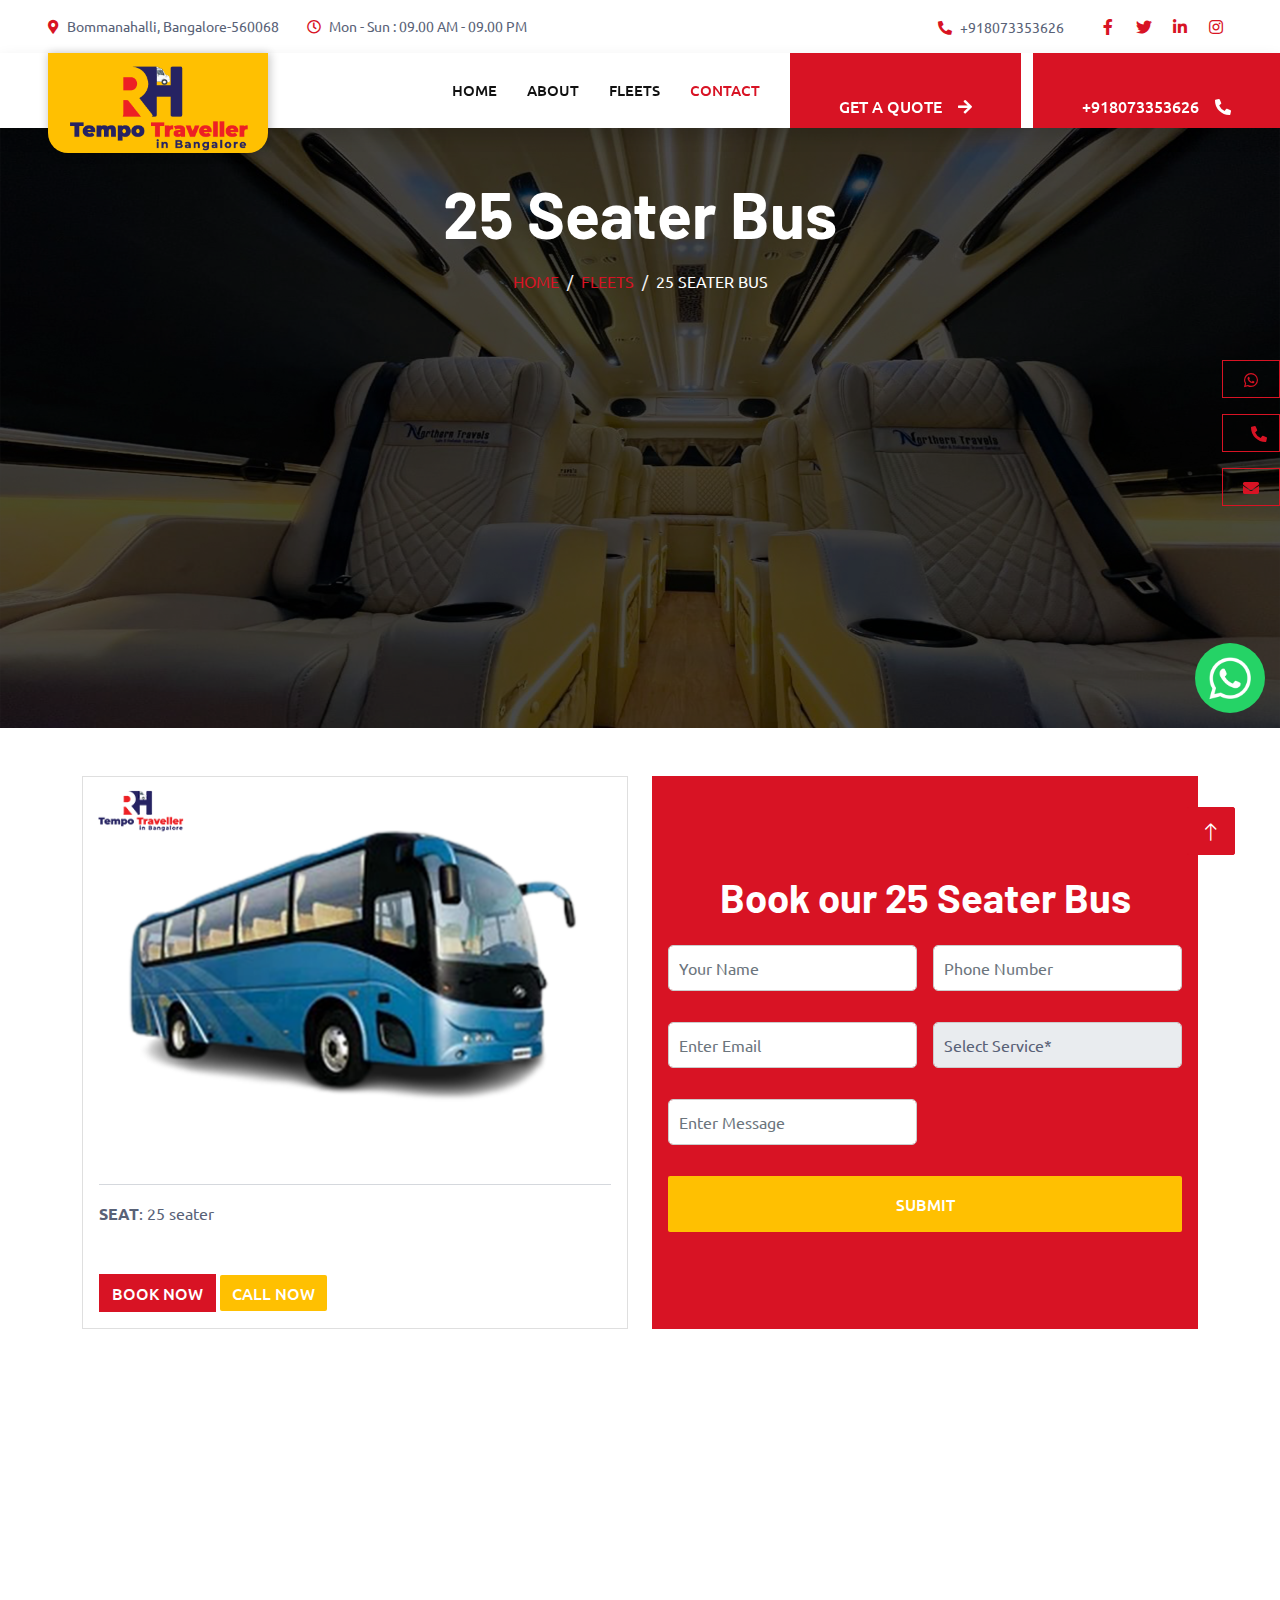
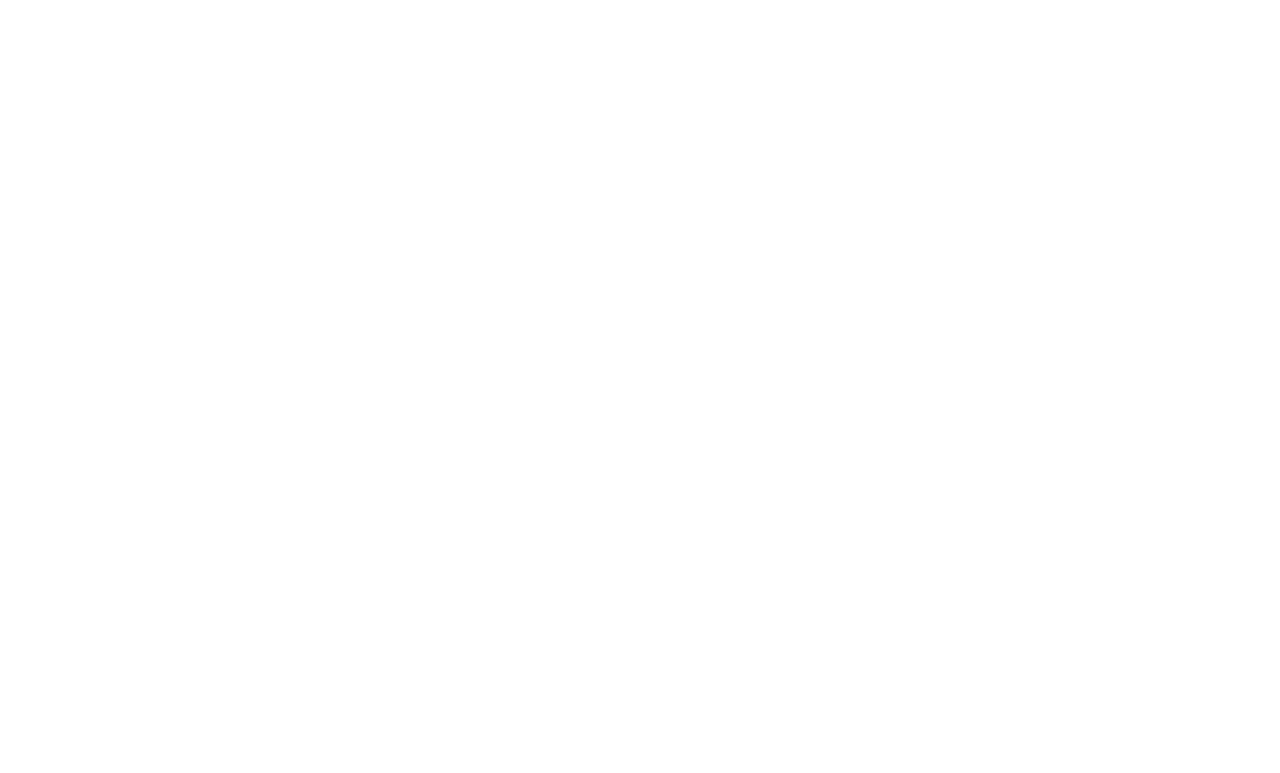
==== 25seater.html @ cedbb975 "uploded" ====
<!DOCTYPE html>
<html lang="en">

<head>
    <meta charset="utf-8">
    <title>CarServ - Car Repair HTML Template</title>
    <meta content="width=device-width, initial-scale=1.0" name="viewport">
    <meta content="" name="keywords">
    <meta content="" name="description">

    <!-- Favicon -->
    <link href="img/favicon.ico" rel="icon">

    <!-- Google Web Fonts -->
    <link rel="preconnect" href="https://fonts.googleapis.com">
    <link rel="preconnect" href="https://fonts.gstatic.com" crossorigin>
    <link href="https://fonts.googleapis.com/css2?family=Barlow:wght@600;700&family=Ubuntu:wght@400;500&display=swap" rel="stylesheet"> 

    <!-- Icon Font Stylesheet -->
    <link href="https://cdnjs.cloudflare.com/ajax/libs/font-awesome/5.10.0/css/all.min.css" rel="stylesheet">
    <link href="https://cdn.jsdelivr.net/npm/bootstrap-icons@1.4.1/font/bootstrap-icons.css" rel="stylesheet">

    <!-- Libraries Stylesheet -->
    <link href="lib/animate/animate.min.css" rel="stylesheet">
    <link href="lib/owlcarousel/assets/owl.carousel.min.css" rel="stylesheet">
    <link href="lib/tempusdominus/css/tempusdominus-bootstrap-4.min.css" rel="stylesheet" />

    <!-- Customized Bootstrap Stylesheet -->
    <link href="css/bootstrap.min.css" rel="stylesheet">

    <!-- Template Stylesheet -->
    <link href="css/style.css" rel="stylesheet">
   
</head>

<body>
    <!-- Spinner Start -->
    <div id="spinner" class="show bg-white position-fixed translate-middle w-100 vh-100 top-50 start-50 d-flex align-items-center justify-content-center">
        <div class="spinner-border text-primary" style="width: 3rem; height: 3rem;" role="status">
            <span class="sr-only">Loading...</span>
        </div>
    </div>
    <!-- Spinner End -->
    <div class="right_menu">  
        <div class="social-link dark">
         <a href="https://wa.me/+918073353626" class="btn btn-outline-dark btn-social">
            <i class="fab fa-whatsapp"></i>
             <span class="mobile_show">WhatsApp</span></a> 
             <a href="tel:(+91)8073353626" class="btn btn-outline-dark btn-social">
                <i class="fa fa-phone-alt ms-3"></i>
                 <span class="mobile_show">Call </span></a>
                  <a href="mailto:info@tempotravellerinbangalore.in" target="_blank" class="btn btn-outline-dark btn-social"> 
                    <i class="fa fa-envelope"></i>
                     <span class="mobile_show">Get Quote </span></a> 
                    </div> 
                </div>
        <!-- Spinner End -->
        <div class="chat-icon">
            <a href="https://wa.me/+918073353626">
           <img src="img/whatsapp.png" class="icon" width="70px;" style="border-radius: 50%;">
            </a>
        </div>
    
        <!-- Topbar Start -->
        <div class="container-fluid bg-light p-0">
            <div class="row gx-0 d-none d-lg-flex">
                <div class="col-lg-7 px-5 text-start">
                    <div class="h-100 d-inline-flex align-items-center py-3 me-4">
                        <small class="fa fa-map-marker-alt text-primary me-2"></small>
                        <small>Bommanahalli, Bangalore-560068</small>
                    </div>
                    <div class="h-100 d-inline-flex align-items-center py-3">
                        <small class="far fa-clock text-primary me-2"></small>
                        <small>Mon - Sun : 09.00 AM - 09.00 PM</small>
                    </div>
                </div>
                <div class="col-lg-5 px-5 text-end">
                    <div class="h-100 d-inline-flex align-items-center py-3 me-4">
                        <small class="fa fa-phone-alt text-primary me-2"></small>
                        <small>+918073353626</small>
                    </div>
                    <div class="h-100 d-inline-flex align-items-center">
                        <a class="btn btn-sm-square bg-white text-primary me-1" href=""><i class="fab fa-facebook-f"></i></a>
                        <a class="btn btn-sm-square bg-white text-primary me-1" href=""><i class="fab fa-twitter"></i></a>
                        <a class="btn btn-sm-square bg-white text-primary me-1" href=""><i class="fab fa-linkedin-in"></i></a>
                        <a class="btn btn-sm-square bg-white text-primary me-0" href=""><i class="fab fa-instagram"></i></a>
                    </div>
                </div>
            </div>
        </div>
        <!-- Topbar End -->
    
    
        <!-- Navbar Start -->
        <nav class="navbar navbar-expand-lg bg-white navbar-light shadow sticky-top p-0">
            <a href="index.html" class="navbar-brand d-flex align-items-center px-4 px-lg-5">
                <!-- <h2 class="m-0 text-primary"><i class="fa fa-car me-3"></i>CarServ</h2>-->
                <div class="logo"> 
                     
                        <img alt="tempo Traveller" nitro-lazy-src="img/logo.png" class=" ls-is-cached lazyloaded" decoding="async" nitro-lazy-empty="" id="MjYwMToxMjg=-1" src="img/logo.png">
                  
                         
                    </div>
            </a> 
            <button type="button" class="navbar-toggler me-4" data-bs-toggle="collapse" data-bs-target="#navbarCollapse">
                <span class="navbar-toggler-icon"></span>
            </button>
            <div class="collapse navbar-collapse" id="navbarCollapse">
                <div class="navbar-nav ms-auto p-4 p-lg-0">
                    <a href="index.html" class="nav-item nav-link">Home</a>
                    <a href="about.html" class="nav-item nav-link ">About</a>
                <a href="fleets.html" class="nav-item nav-link">Fleets</a>
                    
           
                       
                    
                    <a href="contact.html" class="nav-item nav-link active">Contact</a>
                </div>
                <a href="tel+918073353626" class="btn btn-primary py-4 px-lg-5 d-none d-lg-block">Get A Quote<i class="fa fa-arrow-right ms-3"></i></a> &nbsp;
                &nbsp;            <a href="tel+918073353626" class="btn btn-primary py-4 px-lg-5 d-none d-lg-block">+918073353626<i class="fa fa-phone-alt ms-3"></i></a>
            
            </div>
        </nav>
        <!-- Navbar End -->

    <!-- Page Header Start -->
    <div class="container-fluid page-header mb-5 p-0" style="background-image: url(img/cars/banner3.jpg);">
        <div class="container-fluid page-header-inner py-5">
            <div class="container text-center">
                <h1 class="display-3 text-white mb-3 animated slideInDown">25 Seater Bus</h1>
                <nav aria-label="breadcrumb">
                    <ol class="breadcrumb justify-content-center text-uppercase">
                        <li class="breadcrumb-item"><a href="index.html">Home</a></li>
                        <li class="breadcrumb-item"><a href="fleets.html">Fleets</a></li>
                        <li class="breadcrumb-item text-white active" aria-current="page">25 Seater Bus</li>
                    </ol>
                </nav>
            </div>
        </div>
    </div>
    <!-- Page Header End -->





<section class="space-top overflow-hidden">
    <div class="container">
        <div class="row">
            <div class="col-lg-6 col-md-6 col-sm-12">
                <div class="card">
                    <img src="img/cars/50seater.png" class="card-img-top" alt="...">
                    <div class="card-body">
                        <h2>25 Seater Bus </h2>
                     
                     <hr>
                      <p class="last_services"><b>SEAT</b>: 25 seater </p> </div>
                   
                    <div class="card-body">
                      <a href="contact.html" class="btn btn-primary">Book Now</a>
                      <a href="tel:+918073353626" class="btn btn-secondary">Call Now</a>
                    </div>
                  </div>
            </div>
            <div class="col-lg-6 col-md-6 col-sm-12">
               
                <div class="bg-primary h-100 d-flex flex-column justify-content-center text-center p-3 wow zoomIn" data-wow-delay="0.3s">
                    <h1 class="text-white mb-4">Book our 25 Seater Bus </h1>
                       <form action="send.php" method="POST">
                            <div class="row g-3">
                                <div class="form-group col-xl-6  col-lg-6 col-sm-6">
                                    <input type="text" class="form-control" name="name" id="name" placeholder="Your Name">
                                    
                                </div>
                                <div class="form-group col-xl-6 col-lg-6 col-sm-6">
                                    <input type="number" class="form-control" name="phone" id="phone"
                                        placeholder="Phone Number">
                                
                                </div>
                                   <div class="form-group col-xl-6 col-lg-6 col-sm-6">
                                    <input type="email" class="form-control" name="email" id="email"
                                        placeholder="Enter Email">
                                    
                                </div>
                              
                                <div class="form-group col-xl-6 col-lg-6 col-sm-6">
                                   <select id="service" name="service" class="form-control">
                    <option value="select"> Select Service* </option>
                    <option value="Etios">Etios </option>
                    <option value="Toyato Crysta "> Toyato Crysta </option>
                    <option value="Ertiga"> Ertiga</option>
                    <option value="Force Tempo Traveller ">Force Tempo Traveller </option>
                    <option value="MINI BUS">MINI BUS </option>
                </select>
                                  
                                </div>
                               
                                   <div class="form-group col-xl-6 col-lg-6 col-sm-6">
                                    <input type="message" class="form-control" name="message" id="message"
                                        placeholder="Enter Message">
                                  
                                </div>
                              
                                <div class="col-12">
                                    <button class="btn btn-secondary w-100 py-3" id="submit"  type="submit">Submit </button>
                                </div>
                            </div>
                        </form>
                </div>
            </div>
        </div>

        <section class="taxi-area2 p-4" data-bg-src="assets/img/bg/taxi_bg_3.jpg">
            <div class="container">
                <div class="row align-items-center justify-content-center">
                    <div class="col-xl-12 col-xxl-12 wow fadeInLeft">
                        <div class="title-area">
                            <!-- <span class="sub-title style2"><img src="assets/img/shape/title_shape_1.svg" alt="shape"><span class="sub-title2">WHY CHOOSE US</span></span> -->
                            <h2 class="sec-title">Choose the Service</h2>
                        </div>
                        <div class="taxi-tabs-wrapper">
                            <div class="nav nav-tabs taxi-tabs-tabs" id="nav-tab" role="tablist">
                                <button class="nav-link active" id="nav-step1-tab" data-bs-toggle="tab" data-bs-target="#nav-step1" type="button">Our Station charge</button>
                                <button class="nav-link" id="nav-step2-tab" data-bs-toggle="tab" data-bs-target="#nav-step2" type="button">Local Taxi Charges</button>
                                <button class="nav-link" id="nav-step3-tab" data-bs-toggle="tab" data-bs-target="#nav-step3" type="button">Terms and Conditions</button>
                                <button class="nav-link" id="nav-step4-tab" data-bs-toggle="tab" data-bs-target="#nav-step4" type="button">Specifications</button>
                            </div>
                            <div class="tab-content" id="nav-tabContent">
                                <div class="tab-pane fade active show" id="nav-step1" role="tabpanel">
                                    <div class="taxi-list">
                                        <p class="taxi-title">Out Station bus Charges</p>
                                        <div class="taxi-list_wrapper">
                                            <div class="card-body location-view-row">
                                                <table class="table table-bordered">
       <tbody>
           <tr>
               <td>Out Station Min Kilometer Per Day</td>
               <td colspan="2" style="text-align: center;">300 KM Per Day</td>
           </tr>
           <tr>
               <td style="width: 33.3333%; height: 18px;">Out Station Per Kilometer </td>
               <td style="width: 33.3333%; height: 18px; text-align: center;">NON A/C :- 34/-</td>
               <td style="width: 33.3333%; height: 18px; text-align: center;">A/C 42/-</td>
           </tr>
           <tr>
               <td style="width: 33.3333%; height: 18px;">Out Station Per Day Bata - 6:00 Am To 10:00 Pm</td>
               <td colspan="2" style="text-align: center;">600/-</td>
           </tr>
           <tr>
               <td style="width: 33.3333%; height: 18px;">Out Station Night Bata - 10:00 Pm To 6:00 Am (Optional)</td>
               <td colspan="2" style="text-align: center;">600/-</td>
           </tr>
           <tr>
               <td style="width: 33.3333%; height: 18px;">Inter State Tax</td>
               <td colspan="2" style="text-align: center;">Contact Us For Rates</td>
           </tr>
           <tr>
               <td style="width: 33.3333%; height: 18px;">Parking &amp; Toll</td>
               <td colspan="2" style="text-align: center;">Actual Extra Paid By Customer</td>
           </tr>
           <tr>
               <td style="width: 33.3333%; height: 36px; text-align: center;" colspan="3"><em><strong>Note:</strong> Mentioned Price Might Vary Depending On The Season, Increse in Fuel Prise, Weekend. Ex. : Saturday - Sunday - New Year - Deepavali Etc. (Please Confirm Rates Before Proceeding)i.e</em></td>
           </tr>
       </tbody>
   </table>
       </div>
                                        </div>
                                    </div>
                                </div>
                                <div class="tab-pane fade" id="nav-step2" role="tabpanel">
                                    <div class="taxi-list">
                                        <p class="taxi-title">Local Taxi Charges</p>
                                        <div class="taxi-list_wrapper">
                                            <div class="card-body location-view-row">
                                                <table class="table table-bordered">
                                           <thead>
                                               <tr>
                                                   <td></td>
                                                   <td style="width: 33.3333%; height: 18px; text-align: center;">NON A/C</td>
                                                   <td style="width: 33.3333%; height: 18px; text-align: center;">A/C</td>
                                               </tr>
                                           </thead>
                                           <tbody>
                                               <tr>
                                                   <td style="width: 33.3333%; height: 18px;">8 Hrs &amp; 80 kilometer</td>
                                                   <td style="width: 33.3333%; height: 18px; text-align: center;">8500/-</td>
                                                   <td style="width: 33.3333%; height: 18px; text-align: center;">10000/-</td>
                                               </tr>
                                               <tr>
                                                   <td style="width: 33.3333%; height: 18px;">Intercity Extra kilometer</td>
                                                   <td style="width: 33.3333%; height: 18px; text-align: center;">35/-</td>
                                                   <td style="width: 33.3333%; height: 18px; text-align: center;">42/-</td>
                                               </tr>
                                               <tr>
                                                   <td style="width: 33.3333%; height: 18px;">Intercity Extra Hrs</td>
                                                   <td style="width: 33.3333%; height: 18px; text-align: center;">400/-</td>
                                                   <td style="width: 33.3333%; height: 18px; text-align: center;">400/-</td>
                                               </tr>
                                               <tr>
                                                   <td style="width: 33.3333%; height: 18px;">Local Late night bata (optional) </td>
                                                   <td style="width: 33.3333%; height: 18px; text-align: center;">600/-</td>
                                                   <td style="width: 33.3333%; height: 18px; text-align: center;">600/-</td>
                                               </tr>
                                               <tr>
                                                   <td>parking &amp; Toll</td>
                                                   <td style="width: 33.3333%; height: 36px; text-align: center;" colspan="2">Actual Extra Paid By Customer</td>
                                               </tr>
                                               <tr>
                                                   <td>Airport drop / pick up / pick up &amp; drop</td>
                                                   <td style="width: 33.3333%; height: 36px; text-align: center;" colspan="2">Contact Us For Rates</td>
                                               </tr>
                                               <tr>
                                                   <td style="width: 33.3333%; height: 36px; text-align: center;" colspan="3"><em><strong>Note:</strong> Mentioned Price Might Vary Depending On The Season, Increse in Fuel Prise, Weekend. Ex. : Saturday - Sunday - New Year - Deepavali Etc. (Please Confirm Rates Before Proceeding)i.e</em></td>
                                               </tr>
                                           </tbody>
                                       </table>
                                           </div>
                                        </div>
                                    </div>
                                </div>
                                <div class="tab-pane fade" id="nav-step3" role="tabpanel">
                                    <div class="taxi-list">
                                        <p class="taxi-title">Taxi Driver is known for its gritty portrayal of urban decay and its examination of themes such as alienation, mental health, violence.</p>
                                        <div class="taxi-list_wrapper">
                                            <p class=""><strong>Parking / Toll :</strong>  Wherever Necessary Of Parking & Entering National Highway Toll Will Be Extra As Applicable .<br><br>

                                                <strong>Interstate Tax :</strong>  Our Vehicle Holds All India Permit But Crossing Karnataka State Border And Entering To Tamil Nadu / Kerala / Puducherry / Goa / Hyderabad Etc Will Be Extra As Applicable As Per Their State .<br>
                                                
                                                <strong>Driver Charges :</strong>  Driver Day Allowance And Night Driving Allowance Are Separate And Charded As Applicable By Vehicle Type.<br>
                                                
                                                <strong>Vehicle Min Km / Day :</strong> Example 1: Per Day Means 1 Calendar Day 12am To 11:59pm ,1 Day Min 300 Km / Day Will Be Charged ,<br>
                                                <strong>Example 2 : 2 </strong> Days Means 600 Km Will Be Charged This 600 Km Can Be Used Within 2 Days Average Or Els 600 Km Will Be Compulsory Charged.<br>
                                                
                                                <strong> One Way Drop :</strong> One Way Drop Always Will Be Billed As Round Trip Only .example Bangalore To Mysore One Way Drop Is 150 Km But This Will Be Billed For 300 Km I.e. ( Optional Discounts Might Applicable)<br>
                                                
                                                <strong>Km Billing :</strong> Kilometers Will Be Charged From Garage To Garage In Some Cases Will Be Billed Point To Point.</p>
                        
                                        </div>
                                    </div>
                                </div>
                                <div class="tab-pane fade" id="nav-step4" role="tabpanel">
                                    <div class="taxi-list">
                                        <div class="taxi-list_wrapper">
                                           
                                               
                                            <h5 class="mb-20">Features</h5><br>
                                                <div class="checklist style2">
                                                    <ul>
                                                        <li>Music System
                                                           </li>
                                                        <li>Video Player</li>
                                                        <li>Usb / Aux</li>
                                                        <li> Gprs Enabled Vehicle</li>
                                                        <li> Mobile Charger</li><br>
                                                        <h5 class="mb-20">Features Drivers</h5><br>
                                                        <li>Outstation driving experts
                                                      
                                                        </li>
                                                     <li> Rto Verified Driver's</li>
                                                     <li>Expert & Travel Guide</li>
                                                     <li> Valid License & Display Card</li>
                                                     <li> Multiple Language Speaking Driver's</li>
                                                     <br>
                                                        <h5 class="mb-20">Payment Options</h5><br>
                                                        <li>Cash
                                                </li>
                                                     <li> Bank transfer</li>
                                                     <li>Google pay</li>
                                                     <li> Phone payment</li>
                                                     <li> Amazon pay</li>
                                                     <li>Credit card or Debit Card</li>
                                                    </ul>
                                                </div>
                                        
                                        </div>
                                    </div>
                                </div>
    
                            </div>
                        </div>
                    </div>
                    
                </div>
            </div>
        </section>






    </div>
</section>


    <!-- Footer Start -->
    <div class="container-fluid bg-dark text-light footer pt-5 mt-5 wow fadeIn" data-wow-delay="0.1s">
        <div class="container">
            <div class="row g-5">
                <div class="col-lg-3 col-md-6">
                    <h4 class="text-light mb-4">Address</h4>
                    <p class="mb-2"><i class="fa fa-map-marker-alt me-3"></i>#126/A K.No.396, 10th Cross Near Muneshwara Temple, Bandepalya, Bommanahalli, Bangalore-560068</p>
                    <p class="mb-2"><i class="fa fa-phone-alt me-3"></i><a href="tel:(+91)8073353626">+91 8073353626</a></p>
                    <p class="mb-2"><i class="fa fa-envelope me-3"></i> <a href="mailto:info@tempotravellerinbangalore.in">info@tempotravellerinbangalore.com</a></p>
                    <div class="d-flex pt-2">
                        <a class="btn btn-outline-light btn-social" href=""><i class="fab fa-twitter"></i></a>
                        <a class="btn btn-outline-light btn-social" href=""><i class="fab fa-facebook-f"></i></a>
                        <a class="btn btn-outline-light btn-social" href=""><i class="fab fa-youtube"></i></a>
                        <a class="btn btn-outline-light btn-social" href=""><i class="fab fa-linkedin-in"></i></a>
                    </div>
                </div>
                <div class="col-lg-3 col-md-6">
                    <h4 class="text-light mb-4">Opening Hours</h4>
                    <h6 class="text-light">Monday - Sunday:</h6>
                    <p class="mb-4">09.00 AM - 10.00 PM</p>
                   
                </div>
                <div class="col-lg-3 col-md-6">
                    <h4 class="text-light mb-4">Company</h4>
                    <a class="btn btn-link" href="home.html">Home </a>
                    <a class="btn btn-link" href="about.html">About Us</a>
                    <a class="btn btn-link" href="fleets.html">Fleets</a>
                    <a class="btn btn-link" href="home.html">Destination</a>
                    <a class="btn btn-link" href="contact.html">Contact Us</a>
                </div>
                <div class="col-lg-3 col-md-6">
                    <h4 class="text-light mb-4">Newsletter</h4>
                    <p>Recieve Daily updates from Us</p>
                    <div class="position-relative mx-auto" style="max-width: 400px;">
                        <input class="form-control border-0 w-100 py-3 ps-4 pe-5" type="text" placeholder="Your email">
                        <button type="button" class="btn btn-primary py-2 position-absolute top-0 end-0 mt-2 me-2">SignUp</button>
                    </div>
                </div>
            </div>
        </div>
        <div class="container">
            <div class="copyright">
                <div class="row">
                    <div class="col-md-12 text-center text-md-start mb-3 mb-md-0">
                        &copy; All Right Reserved.

                        <!--/*** This template is free as long as you keep the footer author’s credit link/attribution link/backlink. If you'd like to use the template without the footer author’s credit link/attribution link/backlink, you can purchase the Credit Removal License from "https://htmlcodex.com/credit-removal". Thank you for your support. ***/-->
                        Designed By  <a class="border-bottom" href="www.brightads.in">Tempo traveller in bangalore</a> 
                    </div>
                   
                </div>
            </div>
        </div>
    </div>
    <!-- Footer End -->
 <!-- Back to Top -->
 <a href="#" class="btn btn-lg btn-primary btn-lg-square back-to-top"><i class="bi bi-arrow-up"></i></a>


 <!-- JavaScript Libraries -->
 <script src="https://code.jquery.com/jquery-3.4.1.min.js"></script>
 <script src="https://cdn.jsdelivr.net/npm/bootstrap@5.0.0/dist/js/bootstrap.bundle.min.js"></script>
 <script src="lib/wow/wow.min.js"></script>
 <script src="lib/easing/easing.min.js"></script>
 <script src="lib/waypoints/waypoints.min.js"></script>
 <script src="lib/counterup/counterup.min.js"></script>
 <script src="lib/owlcarousel/owl.carousel.min.js"></script>
 <script src="lib/tempusdominus/js/moment.min.js"></script>
 <script src="lib/tempusdominus/js/moment-timezone.min.js"></script>
 <script src="lib/tempusdominus/js/tempusdominus-bootstrap-4.min.js"></script>

 <!-- Template Javascript -->
 <script src="js/main.js"></script>
</body>

</html>
---- css/style.css ----
/********** Template CSS **********/
:root {
    --primary: #D81324;
    --secondary: #ffc001;
    --light: #F2F2F2;
    --dark: #111111;
}

.fw-medium {
    font-weight: 600 !important;
}

.back-to-top {
    position: fixed;
    display: none;
    right: 45px;
    bottom: 45px;
    z-index: 99;
}


/*** Spinner ***/
#spinner {
    opacity: 0;
    visibility: hidden;
    transition: opacity .5s ease-out, visibility 0s linear .5s;
    z-index: 99999;
}

#spinner.show {
    transition: opacity .5s ease-out, visibility 0s linear 0s;
    visibility: visible;
    opacity: 1;
}


/*** Button ***/
.btn {
    font-weight: 500;
    text-transform: uppercase;
    transition: .5s;
}

.btn.btn-primary,
.btn.btn-secondary {
    color: #FFFFFF;
}

.btn-square {
    width: 38px;
    height: 36px;
}

.btn-sm-square {
    width: 32px;
    height: 32px;
}

.btn-lg-square {
    width: 48px;
    height: 48px;
}

.btn-square,
.btn-sm-square,
.btn-lg-square {
    padding: 0;
    display: flex;
    align-items: center;
    justify-content: center;
    font-weight: normal;
    border-radius: 2px;
}


/*** Navbar ***/
.navbar .dropdown-toggle::after {
    border: none;
    content: "\f107";
    font-family: "Font Awesome 5 Free";
    font-weight: 900;
    vertical-align: middle;
    margin-left: 8px;
}

.navbar-light .navbar-nav .nav-link {
    margin-right: 30px;
    padding: 25px 0;
    color: #FFFFFF;
    font-size: 15px;
    text-transform: uppercase;
    outline: none;
}

.navbar-light .navbar-nav .nav-link:hover,
.navbar-light .navbar-nav .nav-link.active {
    color: var(--primary);
}

@media (max-width: 991.98px) {
    .navbar-light .navbar-nav .nav-link  {
        margin-right: 0;
        padding: 10px 0;
    }

    .navbar-light .navbar-nav {
        border-top: 1px solid #EEEEEE;
    }
}

.navbar-light .navbar-brand,
.navbar-light a.btn {
    height: 75px;
}

.navbar-light .navbar-nav .nav-link {
    color: var(--dark);
    font-weight: 500;
}

.navbar-light.sticky-top {
    top: -100px;
    transition: .5s;
}

@media (min-width: 992px) {
    .navbar .nav-item .dropdown-menu {
        display: block;
        border: none;
        margin-top: 10;
        top: 150%;
        opacity: 0;
        visibility: hidden;
        transition: .5s;
    }

    .navbar .nav-item:hover .dropdown-menu {
        top: 100%;
        visibility: visible;
        transition: .5s;
        opacity: 1;
    }
}


/*** Header ***/
.carousel-caption {
    top: 0;
    left: 0;
    right: 0;
    bottom: 0;
    background: rgba(0, 0, 0, .7);
    z-index: 1;
}

.carousel-control-prev,
.carousel-control-next {
    width: 10%;
}

.carousel-control-prev-icon,
.carousel-control-next-icon {
    width: 3rem;
    height: 3rem;
}

@media (max-width: 768px) {
    #header-carousel .carousel-item {
        position: relative;
        min-height: 450px;
    }
    
    #header-carousel .carousel-item img {
        position: absolute;
        width: 100%;
        height: 100%;
        object-fit: cover;
    }
}

.page-header {
    background-position: center center;
    background-repeat: no-repeat;
    background-size: cover;
    height: 600px;
}

.page-header-inner {
    background: rgba(0, 0, 0, .7);
    height: 600px;
}

.breadcrumb-item + .breadcrumb-item::before {
    color: var(--light);
}


/*** Facts ***/
.fact {
    background: linear-gradient(rgba(0, 0, 0, .7), rgba(0, 0, 0, .7)), url(../img/cars/Background_temp.jpeg);
    background-position: center center;
    background-repeat: no-repeat;
    background-size: cover;
}


/*** Service ***/
.service .nav .nav-link {
    background: var(--light);
    transition: .5s;
    border-radius: 50px;
}

.service .nav .nav-link.active {
    background: var(--primary);
}

.service .nav .nav-link.active h4 {
    color: #FFFFFF !important;
}


/*** Booking ***/
.booking {
    background: linear-gradient(rgba(0, 0, 0, .7), rgba(0, 0, 0, .7)), url(../img/Untitled-4.png) center center no-repeat;
    background-size: cover;
}

.bootstrap-datetimepicker-widget.bottom {
    top: auto !important;
}

.bootstrap-datetimepicker-widget .table * {
    border-bottom-width: 0px;
}

.bootstrap-datetimepicker-widget .table th {
    font-weight: 500;
}

.bootstrap-datetimepicker-widget.dropdown-menu {
    padding: 10px;
    border-radius: 2px;
}

.bootstrap-datetimepicker-widget table td.active,
.bootstrap-datetimepicker-widget table td.active:hover {
    background: var(--primary);
}

.bootstrap-datetimepicker-widget table td.today::before {
    border-bottom-color: var(--primary);
}


/*** Team ***/
.team-item .team-overlay {
    display: flex;
    align-items: center;
    justify-content: center;
    background: var(--primary);
    transform: scale(0);
    transition: .5s;
}

.team-item:hover .team-overlay {
    transform: scale(1);
}

.team-item .team-overlay .btn {
    color: var(--primary);
    background: #FFFFFF;
}

.team-item .team-overlay .btn:hover {
    color: #FFFFFF;
    background: var(--secondary)
}


/*** Testimonial ***/
.testimonial-carousel .owl-item .testimonial-text,
.testimonial-carousel .owl-item.center .testimonial-text * {
    transition: .5s;
}

.testimonial-carousel .owl-item.center .testimonial-text {
    background: var(--primary) !important;
}

.testimonial-carousel .owl-item.center .testimonial-text * {
    color: #FFFFFF !important;
}

.testimonial-carousel .owl-dots {
    margin-top: 24px;
    display: flex;
    align-items: flex-end;
    justify-content: center;
}

.testimonial-carousel .owl-dot {
    position: relative;
    display: inline-block;
    margin: 0 5px;
    width: 15px;
    height: 15px;
    border: 1px solid #CCCCCC;
    transition: .5s;
}

.testimonial-carousel .owl-dot.active {
    background: var(--primary);
    border-color: var(--primary);
}


/*** Footer ***/
.footer {
    background: linear-gradient(rgba(0, 0, 0, .9), rgba(0, 0, 0, .9)), url(../img/bg.jpg) center center no-repeat;
    background-size: cover;
}

.footer .btn.btn-social {
    margin-right: 5px;
    width: 35px;
    height: 35px;
    display: flex;
    align-items: center;
    justify-content: center;
    color: var(--light);
    border: 1px solid #FFFFFF;
    border-radius: 35px;
    transition: .3s;
}

.footer .btn.btn-social:hover {
    color: var(--primary);
}

.footer .btn.btn-link {
    display: block;
    margin-bottom: 5px;
    padding: 0;
    text-align: left;
    color: #FFFFFF;
    font-size: 15px;
    font-weight: normal;
    text-transform: capitalize;
    transition: .3s;
}

.footer .btn.btn-link::before {
    position: relative;
    content: "\f105";
    font-family: "Font Awesome 5 Free";
    font-weight: 900;
    margin-right: 10px;
}

.footer .btn.btn-link:hover {
    letter-spacing: 1px;
    box-shadow: none;
}

.footer .copyright {
    padding: 25px 0;
    font-size: 15px;
    border-top: 1px solid rgba(256, 256, 256, .1);
}

.footer .copyright a {
    color: var(--light);
}

.footer .footer-menu a {
    margin-right: 15px;
    padding-right: 15px;
    border-right: 1px solid rgba(255, 255, 255, .3);
}

.footer .footer-menu a:last-child {
    margin-right: 0;
    padding-right: 0;
    border-right: none;
}



.vc_column_container {
    padding-left: 0;
    padding-right: 0;
}

@media (min-width: 768px){


.vc_col-sm-12 {
    width: 100%;
}
}
@media (min-width: 768px){


.vc_col-sm-12, .vc_col-sm-6 {
    float: left;
}
}
.vc_col-sm-12, .vc_col-sm-6 {
    position: relative;
    min-height: 1px;
    padding-left: 15px;
    padding-right: 15px;
    -webkit-box-sizing: border-box;
    -moz-box-sizing: border-box;
    box-sizing: border-box;
}
.vc_column_container {
    width: 100%;
}
.vc_column_container>.vc_column-inner {
    box-sizing: border-box;
    padding-left: 15px;
    padding-right: 15px;
    width: 100%;
}
.wpb_content_element {
    margin-bottom: 35px;
}
.wpb_text_column :last-child, .wpb_text_column p:last-child {
    margin-bottom: 0;
}


.wpb_text_column :last-child, .wpb_text_column p:last-child {
    margin-bottom: 0;
}
.external_links {
    margin: 20px auto;
}
.external_links {
  
    flex-wrap: wrap;
}
.wpb_text_column :last-child, .wpb_text_column p:last-child {
    margin-bottom: 0;
}

.external_links ul {
    min-width: 33%;
    text-align: left;
    margin-bottom: 40px;
}
.wpb_text_column ul {
    padding-left: 10px;
}
.new_uls {
    display: flex;
    gap: 20px;
    flex-wrap: wrap;
}
ul {
    padding-left: 0;
    list-style: none;
    margin-bottom: 20px;
}
ul {
    margin-top: 0;
    margin-bottom: 10px;
}
ul {
    box-sizing: border-box;
}
.wpb_text_column ul li {
    list-style: circle !important;
    margin: 10px auto;
}

.listings li, .wpb_wrapper li {
    padding-left: 0;
}
.listings li, .wpb_wrapper li {
    list-style: none !important;
    background: url(https://beta.urbancruise.in/wp-content/uploads/2022/03/13491_check_confirm_ok_yes_icon.png);
    background-position: left top 10px;
    background-repeat: no-repeat;
    padding-left: 40px;
    background-size: 18px;
    margin-bottom: 10px !important;
}
.new_uls li {
    transform: scale(1);
    animation: 2s ease-in 0;
}
.new_uls li {
    display: flex;
    flex-direction: column;
    align-content: center;
    justify-content: flex-end;
}
.new_uls li {
    flex: 0 1 17%;
    justify-content: center;
    justify-content: space-between;
    align-content: center;
    background: rgba(255,255,255,.4);
    text-align: center;
    padding: 4px;
    border-radius: 8px;
    text-transform: uppercase;
    display: flex;
    box-shadow: 1px 1px 1px 1px #73d700;
}
.wpb_text_column :last-child, .wpb_text_column p:last-child {
    margin-bottom: 0;
}

.external_links ul li a {
    color: #707070 !important;
}


.new_uls li img {
    max-width: 80px;
    display: block;
    margin: auto;
}

.right_menu div {
    display: flex;
    gap: 16px;
}

.right_menu {
    float: right;
    display: flex;
    flex-direction: column;
    justify-content: center;
    align-items: center;
    z-index: 9999;
}
.right_menu .social-link.dark {
    position: fixed;
    right: 0px;
    top: 40%;
    display: flex;
    flex-wrap: wrap;
    flex-direction: column;
}

.mobile_show{
    display: none;
}
@media (max-width:640px) {
    .mobile_show{
        display: contents;
    }
}


@media (max-width: 640px){
.right_menu .social-link.dark {
    gap: 0px !important;
}}
@media (max-width: 640px){
.right_menu .social-link.dark {
    display: flex;
    flex-direction: row;
    justify-content: center;
    align-content: center !important;
    position: relative !important;
}}
@media (max-width: 640px){
.right_menu .social-link.dark {
    display: flex;
    flex-direction: row;
    justify-content: center;
    align-content: center !important;
    position: relative !important;
}}
@media (max-width: 640px){
.right_menu .social-link.dark {
    display: flex;
    justify-content: center;
    align-content: center;
    gap: 20px;
}}

@media (max-width: 640px){
.right_menu .social-link.dark {
    gap: 15px !important;
    border-left: solid 0px #fff;
}}
@media (max-width: 640px){
html .header.fixed div {
    background: transparent;
    height: auto !important;
}}

@media (max-width: 640px){
.right_menu {
    background: #ffc001;
    flex-direction: row;
    width: 100% !important;
    padding: 10px !important;
}}

@media (max-width: 640px){
.right_menu {
    position: fixed !important;
    bottom: 0 !important;
    left: 0 !important;
    z-index: 100000000000000000 !important;
    display: block !important;
}}

.chat-icon {
    /* background-color: #25d366; */
    color: #fff;
   width:100px;
   height: 60px;
    border-radius: 10%;
    align-items: center;
    justify-content: center;
    display: flex;
   cursor: pointer;
    position: fixed;
    right: 0px;
    top: 72%;
    animation: bounce 1.5s infinite;
    z-index: 999;
    flex-wrap: wrap;
flex-direction: column;
}

/* Animation for the chat icon */
@keyframes bounce {
    0%, 20%, 50%, 80%, 100% {
        transform: translateY(0);
    }
    40% {
        transform: translateY(-10px);
    }
    60% {
        transform: translateY(-5px);
    }
}

/* Styles for the chat icon text */
.chat-icon span {
    font-size: 18px;
    font-weight: bold;
    margin-left: 5px;
}
.chat-icon  .icon{
    border-radius: 50%;
    
}
.is-sticky .logo {
width: 220px;
height: 100px;
line-height: 100px;
}
.is-sticky .logo, .is-sticky .logo a, .is-sticky .logo img {
-webkit-transition: none;
transition: none; 
}
.is-sticky .logo {
width: 140px;
height: 50px;
line-height: 50px;
}
.logo {
background: #fff; 
border-bottom-left-radius: 20px; 
border-bottom-right-radius: 20px; 
box-shadow: 1px 1px 10px 1px rgba(0,0,0,.22);
}
.logo {
background-color: #ffc001; 
}
.logo {
width: 220px; 
height: 100px;
line-height: 100px; 
background-color: #ffc001; 
position: absolute; 
z-index: 999; 
top: 0; 

}
.logo img {
width: 220px !important;
padding: 10px;
}

.logo img {
max-width: 100%;
height: auto;
}
.fb{
width: 100%;
}
/* Automatic Popup Container */
.auto-popup-container {
    display: none;
    position: fixed;
    z-index: 9999;
    left: 0;
    top: 0;
    width: 100%;
    height: 100%;
    background: rgba(0, 0, 0, 0.8);
    justify-content: center;
    align-items: center;
}

/* Popup Content */
.auto-popup-content {
    background-color: #D81324;
    padding: 20px;
    border-radius: 10px;
    width: 100%;
    max-width: 600px;
    position: relative;
}

/* Close Button */
.close-auto-popup {
    position: absolute;
    top: -5px;
    right: 2px;
    font-size: 24px;
    font-weight: bold;
    color: #000;
    cursor: pointer;
}

/* Form Fields */
.form-control {
    width: 100%;
    padding: 10px;
    margin-bottom: 15px;
    border-radius: 5px;
    border: 1px solid #ccc;
}

/* Button Styling */
.btn-secondary {
    background-color: #ffc001;
    color: white;
    border: none;
    cursor: pointer;
    padding: 6px 12px;
    border-radius: 2px;
}

.btn-secondary:hover {
    background-color: #D81324;
}

/* Responsive Design */
@media (max-width: 768px) {
    .auto-popup-content {
        width: 90%;
    }
}

/* Add a red border to inputs with errors */
.error {
    border-color: red;
}

/* Style the error messages */
.error-message {
    color: red;
    font-size: 12px;
    margin-top: 5px;
}
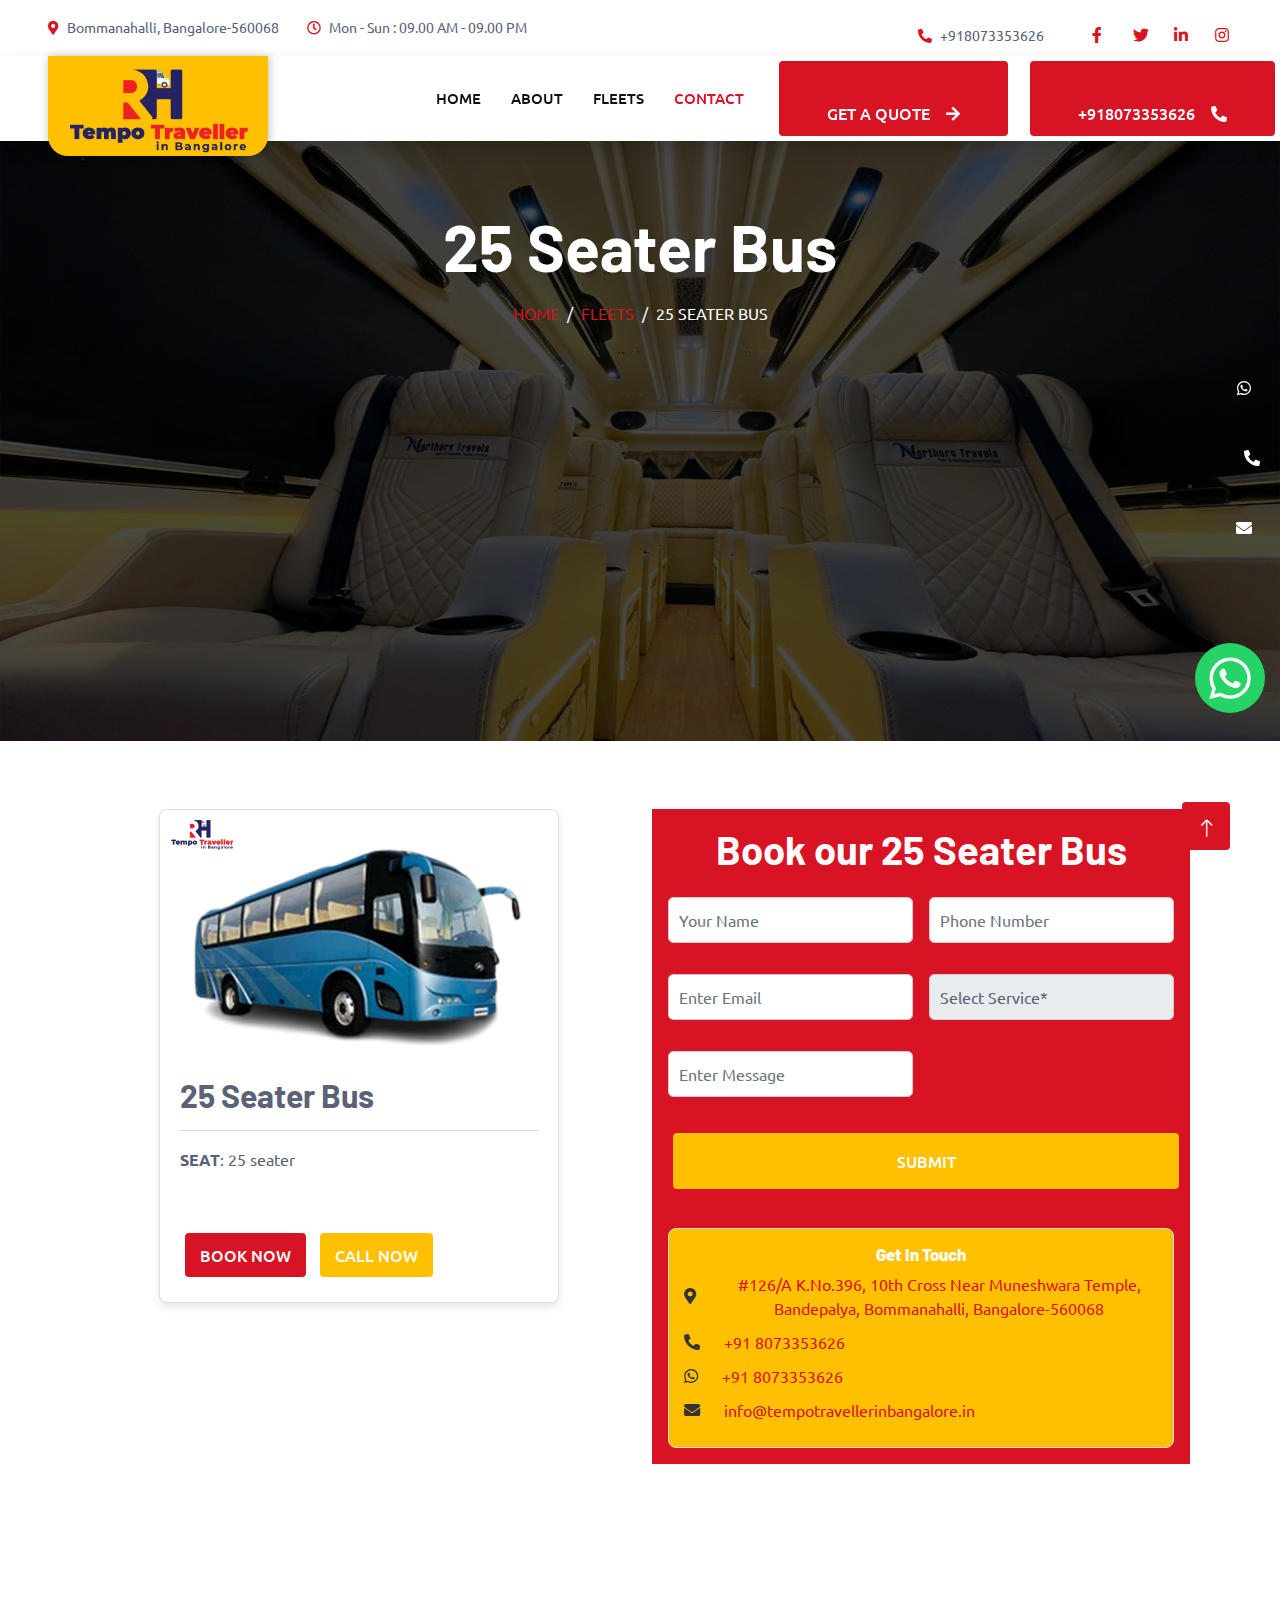
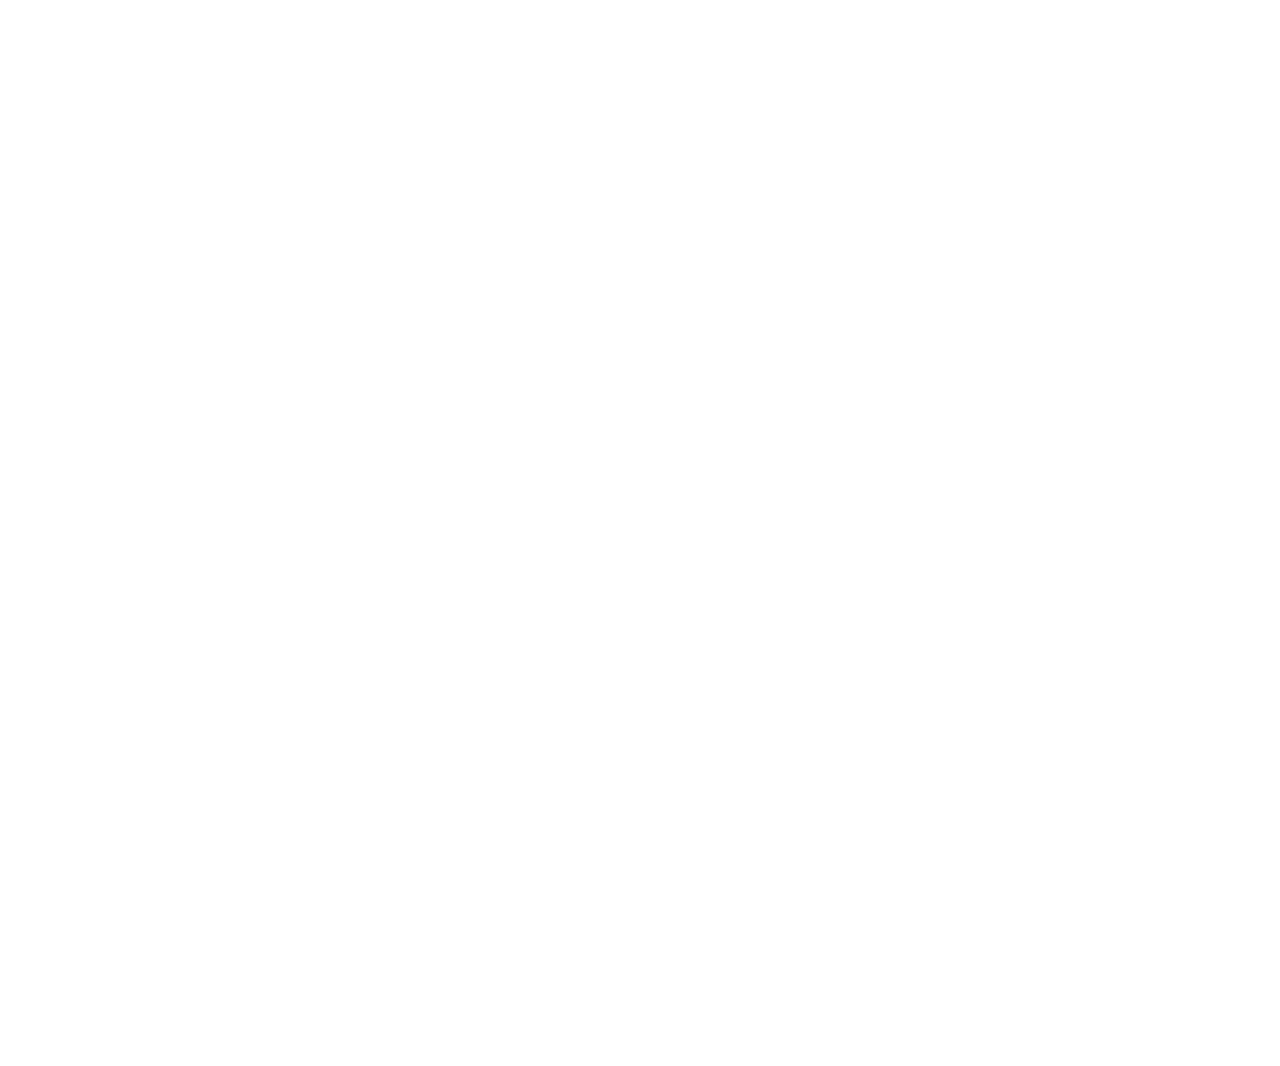
==== commit 2011b354: "bggg" ====
--- a/25seater.html
+++ b/25seater.html
@@ -201,8 +201,28 @@
                                   
                                 </div>
                               
-                                <div class="col-12">
-                                    <button class="btn btn-secondary w-100 py-3" id="submit"  type="submit">Submit </button>
+                                <div class="col-12 mt-3">
+                                    <button class="btn btn-secondary w-100 py-3" id="submit" type="submit">Submit</button>
+                                  </div>
+                                  
+                                  <!-- Company Details Section Always Visible -->
+                                <div class="col-12 mt-4">
+                                    <div class="company-details">
+                                      <h4>Get In Touch</h4>
+                                      <div class="info-item">
+                                        <span><i class="fa fa-map-marker-alt me-3"></i></span><a href="https://www.google.com/maps/dir/13.0285568,77.561856/Tempo+Traveller+In+Bangalore/@13.0252109,77.3504407,11z/data=!4m9!4m8!1m1!4e1!1m5!1m1!1s0x8ad33f9177d778ef:0x9b8c2011c239675f!2m2!1d77.6264045!2d12.9046311?entry=ttu&g_ep=EgoyMDI1MDEyOS4xIKXMDSoASAFQAw%3D%3D" target="_blank"> #126/A K.No.396, 10th Cross Near Muneshwara Temple, Bandepalya, Bommanahalli, Bangalore-560068</a>
+                                      </div>
+                                      <div class="info-item">
+                                        <span><i class="fa fa-phone-alt me-3"></i></span><a href="tel:+918073353626"> +91 8073353626 </a>
+                                      </div>
+                                      <div class="info-item">
+                                        <span><i class="fab fa-whatsapp me-3"></i></span><a href="https://wa.me/+918073353626"> +91 8073353626</a>
+                                      </div>
+                                      <div class="info-item">
+                                        <span><i class="fa fa-envelope me-3"></i></span><a href="mailto:info@tempotravellerinbangalore.in"> info@tempotravellerinbangalore.in </a>
+                                      </div>
+                                      <!-- <p><a href="https://www.google.com/maps/dir/13.0285568,77.561856/Tempo+Traveller+In+Bangalore" target="_blank" class="btn btn-link">View on Google Maps</a></p> -->
+                                    </div>
                                 </div>
                             </div>
                         </form>
@@ -223,7 +243,7 @@
                                 <button class="nav-link active" id="nav-step1-tab" data-bs-toggle="tab" data-bs-target="#nav-step1" type="button">Our Station charge</button>
                                 <button class="nav-link" id="nav-step2-tab" data-bs-toggle="tab" data-bs-target="#nav-step2" type="button">Local Taxi Charges</button>
                                 <button class="nav-link" id="nav-step3-tab" data-bs-toggle="tab" data-bs-target="#nav-step3" type="button">Terms and Conditions</button>
-                                <button class="nav-link" id="nav-step4-tab" data-bs-toggle="tab" data-bs-target="#nav-step4" type="button">Specifications</button>
+                                <button class="nav-link" id="nav-step4-tab" data-bs-toggle="tab" data-bs-target="#nav-step4" type="button">Special Features</button>
                             </div>
                             <div class="tab-content" id="nav-tabContent">
                                 <div class="tab-pane fade active show" id="nav-step1" role="tabpanel">
--- a/css/style.css
+++ b/css/style.css
@@ -443,7 +443,7 @@
     flex-wrap: wrap;
 }
 .wpb_text_column :last-child, .wpb_text_column p:last-child {
-    margin-bottom: 0;
+    margin-top: 6px;
 }
 
 .external_links ul {
@@ -509,10 +509,10 @@
     border-radius: 8px;
     text-transform: uppercase;
     display: flex;
-    box-shadow: 1px 1px 1px 1px #73d700;
+    box-shadow: 1px 1px 1px 1px #D81324;
 }
 .wpb_text_column :last-child, .wpb_text_column p:last-child {
-    margin-bottom: 0;
+    margin-top: 6px;
 }
 
 .external_links ul li a {
@@ -781,6 +781,100 @@
 
 
 
-
-
-
+.container {
+    padding: 20px;
+  }
+
+  .card {
+    background-color: white;
+    border-radius: 8px;
+    box-shadow: 0 4px 8px rgba(0, 0, 0, 0.1);
+    overflow: hidden;
+    max-width: 400px;
+    margin: 0 auto;
+  }
+
+  .card-body {
+    padding: 20px;
+  }
+
+  .btn {
+    display: inline-block;
+    padding: 10px 15px;
+    margin: 5px;
+    text-decoration: none;
+    border: none;
+    border-radius: 4px;
+    color: white;
+    cursor: pointer;
+  }
+
+  .btn-primary {
+    background-color: #D81324;
+  }
+
+  .btn-secondary {
+    background-color: #ffc001;
+  }
+
+  /* Enquiry Block Styles */
+  .enquiry-block {
+    display: none;
+    background-color: #ffc001;
+    padding: 15px;
+    border-radius: 8px;
+    margin-top: 10px;
+    color: #111111;
+  }
+
+  .info-item {
+    margin-bottom: 10px;
+    font-size: 16px;
+    display: flex;
+    align-items: center;
+  }
+
+  .info-item span {
+    font-weight: bold;
+    margin-right: 8px;
+  }
+
+
+  .hidden {
+    display: none;
+}
+.company-details {
+    padding: 10px;
+    background-color: #f9f9f9;
+    border: 1px solid #ddd;
+    margin-top: 10px;
+}
+
+
+
+
+
+  .company-details {
+    background-color: #ffc001;
+    padding: 15px;
+    border: 1px solid #ddd;
+    border-radius: 8px;
+    color: #333;
+    font-size: 14px;
+  }
+  
+  .company-details h4 {
+    font-size: 17px;
+    font-weight: 800;
+    color: #fff;
+  }
+  
+  .btn-link {
+    color: #007bff;
+    text-decoration: underline;
+  }
+  
+  
+
+
+
